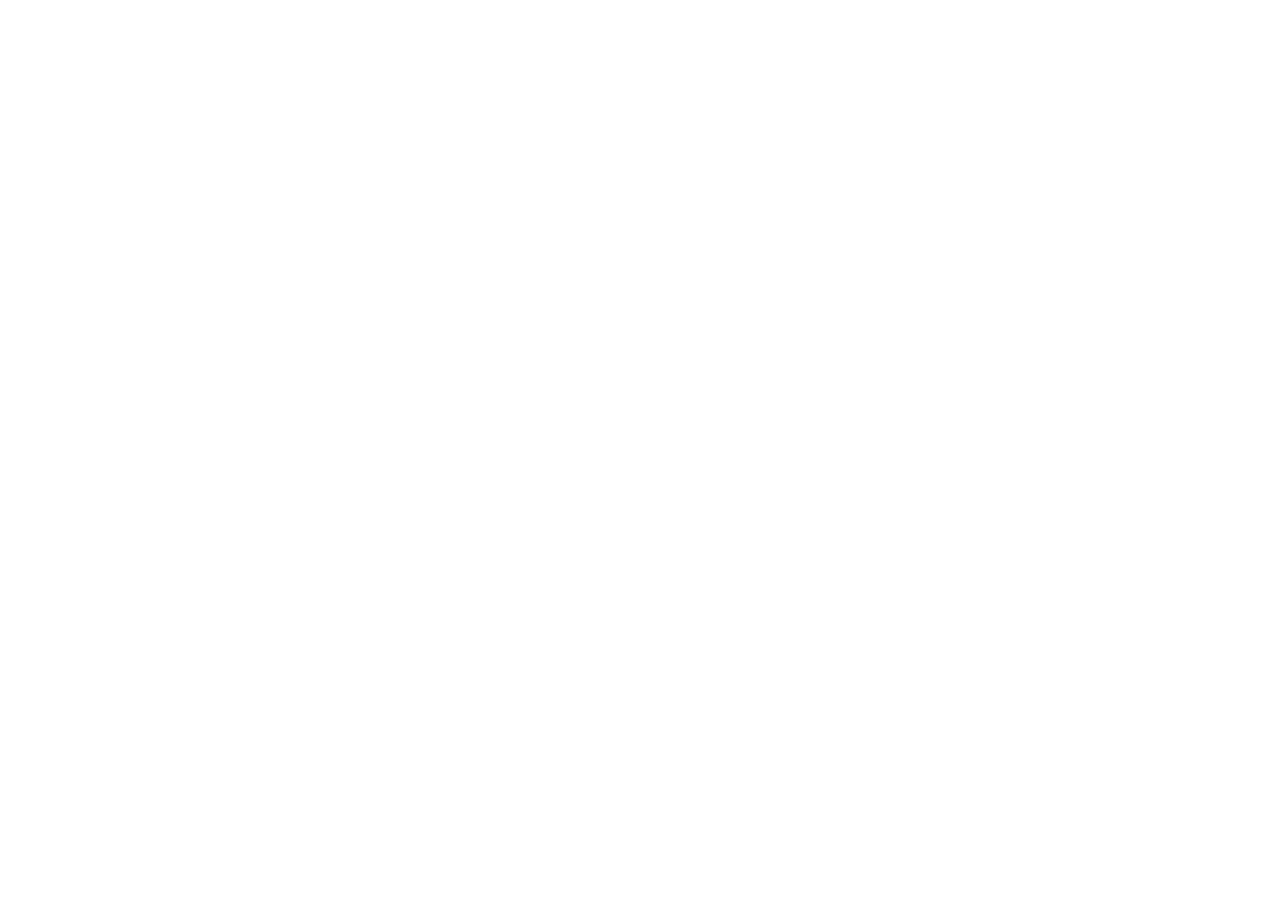
==== index.html @ 468853f8 "Add custom html for Tweet" ====
<html>
<head>
    <script charset="utf-8"
            src="https://platform.twitter.com/js/moment~timeline~tweet.c5f3e34dea9ac4de2fd04166771dcb02.js"></script>
    <script charset="utf-8" src="https://platform.twitter.com/js/tweet.73b7ab8a56ad3263cad8d36ba66467fc.js"></script>
</head>
<body>
<twitter-widget class="twitter-tweet twitter-tweet-rendered" id="twitter-widget-0"
                style="position: static; visibility: visible; display: block; transform: rotate(0deg); max-width: 100%; width: 500px; min-width: 220px; margin-top: 10px; margin-bottom: 10px;"
                data-tweet-id="1134031393971945473"></twitter-widget>
<script async="" src="https://platform.twitter.com/widgets.js" charset="utf-8"></script>

<style type="text/css">.SandboxRoot {
    display: none;
    max-height: 10000px;
}</style>
<div data-twitter-event-id="0" class="SandboxRoot env-bp-350" style="position: relative;">
    <div class="EmbeddedTweet EmbeddedTweet--cta js-clickToOpenTarget tweet-InformationCircle-widgetParent"
         data-click-to-open-target="https://twitter.com/snicoll/status/1134031393971945473"
         data-iframe-title="Twitter Tweet" data-scribe="page:tweet" id="twitter-widget-0" lang="en"
         data-twitter-event-id="1">


        <div class="EmbeddedTweet-tweetContainer">
            <div class="EmbeddedTweet-tweet">
                <blockquote class="Tweet h-entry js-tweetIdInfo subject expanded"
                            cite="https://twitter.com/snicoll/status/1134031393971945473"
                            data-tweet-id="1134031393971945473" data-scribe="section:subject">
                    <div class="Tweet-header">
                        <a class="TweetAuthor-avatar  Identity-avatar u-linkBlend" data-scribe="element:user_link"
                           href="https://twitter.com/snicoll" aria-label="Stéphane Nicoll (screen name: snicoll)"><img
                                class="Avatar" data-scribe="element:avatar"
                                data-src-2x="https://pbs.twimg.com/profile_images/1029102734467842055/J8WWSAXy_bigger.jpg"
                                alt=""
                                data-src-1x="https://pbs.twimg.com/profile_images/1029102734467842055/J8WWSAXy_normal.jpg"
                                src="https://pbs.twimg.com/profile_images/1029102734467842055/J8WWSAXy_normal.jpg"></a>


                        <div class="TweetAuthor js-inViewportScribingTarget" data-scribe="component:author">
                            <a class="TweetAuthor-link Identity u-linkBlend" data-scribe="element:user_link"
                               href="https://twitter.com/snicoll" aria-label="Stéphane Nicoll (screen name: snicoll)">
                                <div class="TweetAuthor-nameScreenNameContainer">
      <span class="TweetAuthor-decoratedName">
        <span class="TweetAuthor-name Identity-name customisable-highlight" title="Stéphane Nicoll"
              data-scribe="element:name">Stéphane Nicoll</span>
        
      </span>
                                    <span class="TweetAuthor-screenName Identity-screenName" title="@snicoll"
                                          data-scribe="element:screen_name" dir="ltr">@snicoll</span>
                                </div>
                            </a>
                        </div>

                        <div class="Tweet-brand">
                            <a href="https://twitter.com/snicoll/status/1134031393971945473" data-scribe="element:logo"><span
                                    class="FollowButton-bird"><div class="Icon Icon--twitter "
                                                                   aria-label="View on Twitter" title="View on Twitter"
                                                                   role="presentation"></div>
</span></a>
                        </div>
                    </div>
                    <div class="Tweet-body e-entry-content" data-scribe="component:tweet">

                        <div class="Tweet-target js-inViewportScribingTarget"></div>
                        <p class="Tweet-text e-entry-title" lang="en" dir="ltr">Vacation time in Canada next week! 3 days in Toronto then Cornwall for a short trip and finally Montreal with friends.<br><br>If you have suggestions for Toronto or Cornwall, fire away! <img
                                    class="Emoji Emoji--forText" src="https://abs.twimg.com/emoji/v2/72x72/1f64f.png"
                                    draggable="false" alt="🙏" title="Person with folded hands"
                                    aria-label="Emoji: Person with folded hands"></p>


                        <div class="TweetInfo">
                            <div class="TweetInfo-like">
                                <a class="TweetInfo-heart" title="Like"
                                   href="https://twitter.com/intent/like?tweet_id=1134031393971945473"
                                   data-scribe="component:actions">
                                    <div data-scribe="element:heart">
                                        <div class="Icon Icon--heart " aria-label="Like" title="Like" role="img"></div>
                                    </div>
                                    <span class="TweetInfo-heartStat" data-scribe="element:heart_count">5</span>
                                </a>
                            </div>
                            <div class="TweetInfo-timeGeo">

                                <a class="u-linkBlend u-url customisable-highlight long-permalink"
                                   data-datetime="2019-05-30T09:38:48+0000" data-scribe="element:full_timestamp"
                                   href="https://twitter.com/snicoll/status/1134031393971945473">


                                    <time class="dt-updated" datetime="2019-05-30T09:38:48+0000" pubdate=""
                                          title="Time posted: May 30, 2019 09:38:48 (UTC)">11:38 AM - May 30, 2019
                                    </time>
                                </a></div>
                            <div class="tweet-InformationCircle" data-scribe="element:notice"><a
                                    href="https://support.twitter.com/articles/20175256"
                                    class="Icon Icon--informationCircleWhite js-inViewportScribingTarget"
                                    title="Twitter Ads info and privacy"><span class="u-hiddenVisually">Twitter Ads info and privacy</span></a>
                            </div>
                        </div>

                    </div>
                </blockquote>
            </div>


        </div>

    </div>
    <div class="resize-sensor"
         style="position: absolute; left: 0px; top: 0px; right: 0px; bottom: 0px; overflow: hidden; z-index: -1; visibility: hidden;">
        <div class="resize-sensor-expand"
             style="position: absolute; left: 0; top: 0; right: 0; bottom: 0; overflow: hidden; z-index: -1; visibility: hidden;">
            <div style="position: absolute; left: 0px; top: 0px; transition: all 0s ease 0s; width: 510px; height: 241px;"></div>
        </div>
        <div class="resize-sensor-shrink"
             style="position: absolute; left: 0; top: 0; right: 0; bottom: 0; overflow: hidden; z-index: -1; visibility: hidden;">
            <div style="position: absolute; left: 0; top: 0; transition: 0s; width: 200%; height: 200%"></div>
        </div>
    </div>
</div>
</li>
<style type="text/css">@import url("https://platform.twitter.com/css/tweet.70d178496d6952c2c1b84d8c00695473.light.ltr.css");</style>
</html>
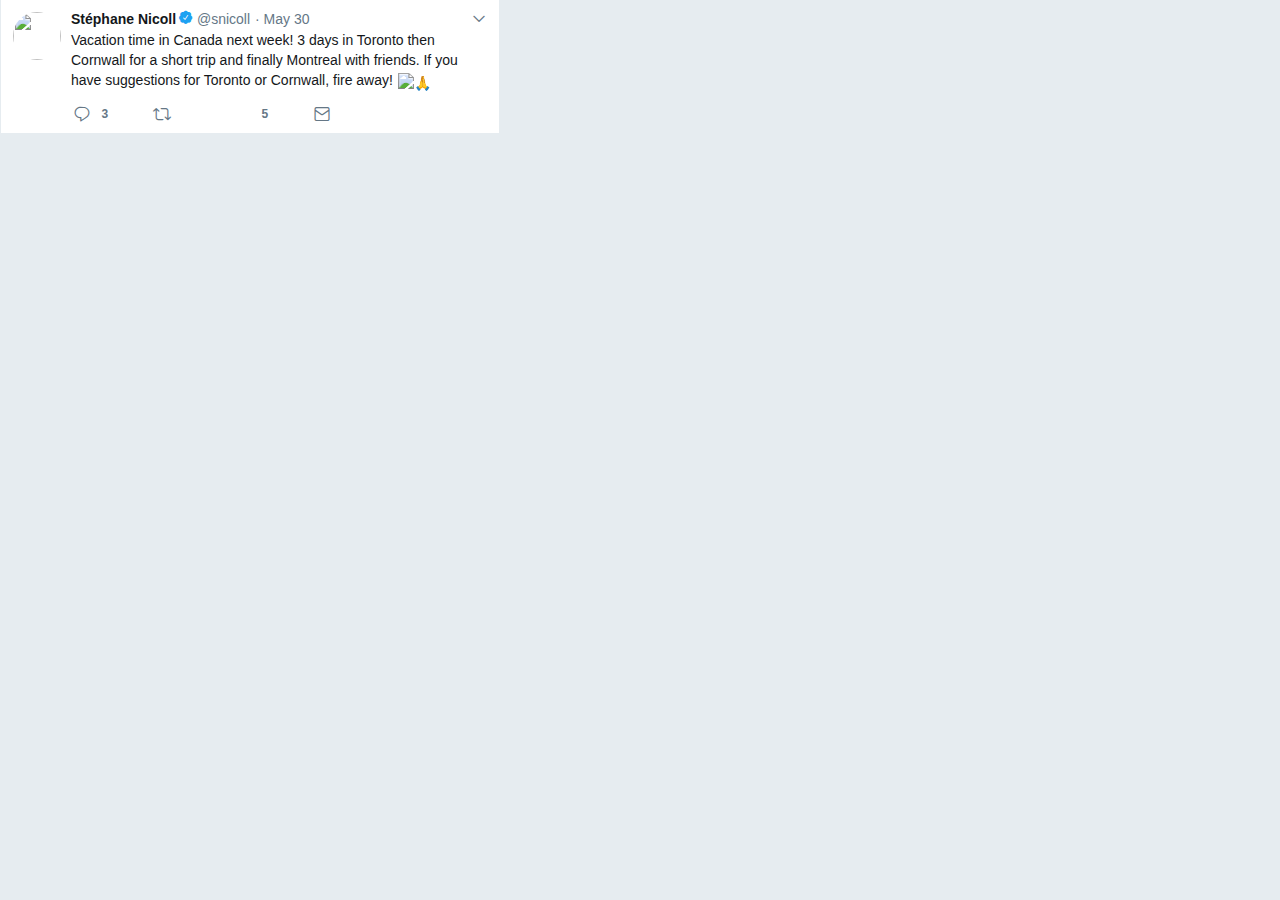
==== commit b3b56970: "Small modification to mockup" ====
--- a/index.html
+++ b/index.html
@@ -1,122 +1,247 @@
+<!DOCTYPE html>
 <html>
 <head>
-    <script charset="utf-8"
-            src="https://platform.twitter.com/js/moment~timeline~tweet.c5f3e34dea9ac4de2fd04166771dcb02.js"></script>
-    <script charset="utf-8" src="https://platform.twitter.com/js/tweet.73b7ab8a56ad3263cad8d36ba66467fc.js"></script>
+    <title>Twitter Post</title>
+        <link rel="stylesheet" type="text/css" href="Web_mockup/css/twitter_core.bundle.css">
+    <meta charset="UTF-8">
 </head>
-<body>
-<twitter-widget class="twitter-tweet twitter-tweet-rendered" id="twitter-widget-0"
-                style="position: static; visibility: visible; display: block; transform: rotate(0deg); max-width: 100%; width: 500px; min-width: 220px; margin-top: 10px; margin-bottom: 10px;"
-                data-tweet-id="1134031393971945473"></twitter-widget>
-<script async="" src="https://platform.twitter.com/widgets.js" charset="utf-8"></script>
-
-<style type="text/css">.SandboxRoot {
-    display: none;
-    max-height: 10000px;
-}</style>
-<div data-twitter-event-id="0" class="SandboxRoot env-bp-350" style="position: relative;">
-    <div class="EmbeddedTweet EmbeddedTweet--cta js-clickToOpenTarget tweet-InformationCircle-widgetParent"
-         data-click-to-open-target="https://twitter.com/snicoll/status/1134031393971945473"
-         data-iframe-title="Twitter Tweet" data-scribe="page:tweet" id="twitter-widget-0" lang="en"
-         data-twitter-event-id="1">
-
-
-        <div class="EmbeddedTweet-tweetContainer">
-            <div class="EmbeddedTweet-tweet">
-                <blockquote class="Tweet h-entry js-tweetIdInfo subject expanded"
-                            cite="https://twitter.com/snicoll/status/1134031393971945473"
-                            data-tweet-id="1134031393971945473" data-scribe="section:subject">
-                    <div class="Tweet-header">
-                        <a class="TweetAuthor-avatar  Identity-avatar u-linkBlend" data-scribe="element:user_link"
-                           href="https://twitter.com/snicoll" aria-label="Stéphane Nicoll (screen name: snicoll)"><img
-                                class="Avatar" data-scribe="element:avatar"
-                                data-src-2x="https://pbs.twimg.com/profile_images/1029102734467842055/J8WWSAXy_bigger.jpg"
-                                alt=""
-                                data-src-1x="https://pbs.twimg.com/profile_images/1029102734467842055/J8WWSAXy_normal.jpg"
-                                src="https://pbs.twimg.com/profile_images/1029102734467842055/J8WWSAXy_normal.jpg"></a>
-
-
-                        <div class="TweetAuthor js-inViewportScribingTarget" data-scribe="component:author">
-                            <a class="TweetAuthor-link Identity u-linkBlend" data-scribe="element:user_link"
-                               href="https://twitter.com/snicoll" aria-label="Stéphane Nicoll (screen name: snicoll)">
-                                <div class="TweetAuthor-nameScreenNameContainer">
-      <span class="TweetAuthor-decoratedName">
-        <span class="TweetAuthor-name Identity-name customisable-highlight" title="Stéphane Nicoll"
-              data-scribe="element:name">Stéphane Nicoll</span>
-        
-      </span>
-                                    <span class="TweetAuthor-screenName Identity-screenName" title="@snicoll"
-                                          data-scribe="element:screen_name" dir="ltr">@snicoll</span>
+<div style="width: 500px">
+    <ol class="stream-items js-navigable-stream" id="stream-items-id">
+        <li class="js-stream-item stream-item stream-item">
+            <div class="tweet js-stream-tweet js-actionable-tweet js-profile-popup-actionable dismissible-content original-tweet js-original-tweet dismissible-content">
+
+                <div class="content">
+
+                    <div class="stream-item-header">
+                        <a class="account-group js-account-group js-action-profile js-user-profile-link js-nav"
+                           href="/snicoll" data-user-id="14500641">
+                            <img class="avatar js-action-profile-avatar"
+                                 src="https://pbs.twimg.com/profile_images/1029102734467842055/J8WWSAXy_bigger.jpg"
+                                 alt="">
+                            <span class="FullNameGroup">
+      <strong class="fullname show-popup-with-id u-textTruncate " data-aria-label-part="">Stéphane Nicoll</strong><span>‏</span>
+                                <span class="UserBadges"><span class="Icon Icon--verified"><span class="u-hiddenVisually">Verified account</span></span></span>
+                                <span class="UserNameBreak">&nbsp;</span></span><span
+                                class="username u-dir u-textTruncate" dir="ltr" data-aria-label-part="">@<b>snicoll</b></span></a>
+
+
+                        <small class="time">
+                            <a href="/snicoll/status/1134031393971945473"
+                               class="tweet-timestamp js-permalink js-nav js-tooltip"
+                               data-conversation-id="1134031393971945473"
+                               data-original-title="2:38 AM - 30 May 2019"><span class="_timestamp js-short-timestamp "
+                                                                                 data-aria-label-part="last"
+                                                                                 data-time="1559209128"
+                                                                                 data-time-ms="1559209128000"
+                                                                                 data-long-form="true">May 30</span></a>
+                        </small>
+
+                        <div class="ProfileTweet-action ProfileTweet-action--more js-more-ProfileTweet-actions">
+                            <div class="dropdown">
+                                <button class="ProfileTweet-actionButton u-textUserColorHover dropdown-toggle js-dropdown-toggle"
+                                        type="button" aria-haspopup="true" id="menu-0">
+                                    <div class="IconContainer js-tooltip" data-original-title="More">
+                                        <span class="Icon Icon--caretDownLight Icon--small"></span>
+                                        <span class="u-hiddenVisually">More</span>
+                                    </div>
+                                </button>
+                                <div class="dropdown-menu is-autoCentered">
+                                    <div class="dropdown-caret">
+                                        <div class="caret-outer"></div>
+                                        <div class="caret-inner"></div>
+                                    </div>
+                                    <ul tabindex="-1" role="menu" aria-labelledby="menu-0" aria-hidden="true">
+
+                                        <li class="copy-link-to-tweet js-actionCopyLinkToTweet" role="presentation">
+                                            <button type="button" class="dropdown-link" role="menuitem">Copy link to
+                                                Tweet
+                                            </button>
+                                        </li>
+                                        <li class="embed-link js-actionEmbedTweet" data-nav="embed_tweet"
+                                            role="presentation">
+                                            <button type="button" class="dropdown-link" role="menuitem">Embed Tweet
+                                            </button>
+                                        </li>
+                                        <li class="mute-user-item" role="presentation">
+                                            <button type="button" class="dropdown-link" role="menuitem">Mute <span
+                                                    class="username u-dir u-textTruncate"
+                                                    dir="ltr">@<b>snicoll</b></span></button>
+                                        </li>
+                                        <li class="unmute-user-item" role="presentation">
+                                            <button type="button" class="dropdown-link">Unmute <span
+                                                    class="username u-dir u-textTruncate"
+                                                    dir="ltr">@<b>snicoll</b></span></button>
+                                        </li>
+
+                                        <li class="block-link js-actionBlock" data-nav="block" role="presentation">
+                                            <button type="button" class="dropdown-link" role="menuitem">Block <span
+                                                    class="username u-dir u-textTruncate"
+                                                    dir="ltr">@<b>snicoll</b></span></button>
+                                        </li>
+                                        <li class="unblock-link js-actionUnblock" data-nav="unblock"
+                                            role="presentation">
+                                            <button type="button" class="dropdown-link">Unblock <span
+                                                    class="username u-dir u-textTruncate"
+                                                    dir="ltr">@<b>snicoll</b></span></button>
+                                        </li>
+                                        <li class="report-link js-actionReport" data-nav="report" role="presentation">
+                                            <button type="button" class="dropdown-link" role="menuitem">
+
+
+                                                Report Tweet
+                                            </button>
+                                        </li>
+                                        <li role="presentation">
+                                            <button type="button" class="dropdown-link feedback-action action-prompt"
+                                                    data-feedback-type="DontLike"
+                                                    data-feedback-url="/2/timeline/feedback.json?feedback_type=DontLike&amp;action_metadata=FSQ5DAA%3D"
+                                                    role="menuitem">
+                                                Show less often
+                                            </button>
+                                        </li>
+                                        <li class="dropdown-divider" role="presentation"></li>
+                                        <li class="js-actionMomentMakerAddTweetToOtherMoment MomentMakerAddTweetToOtherMoment"
+                                            role="presentation" style="display: none;">
+                                            <button type="button" class="dropdown-link">Add to other Moment</button>
+                                        </li>
+                                        <li class="js-actionMomentMakerCreateMoment" role="presentation">
+                                            <button type="button" class="dropdown-link" role="menuitem">Add to new
+                                                Moment
+                                            </button>
+                                        </li>
+                                    </ul>
                                 </div>
-                            </a>
+
+                            </div>
+
                         </div>
 
-                        <div class="Tweet-brand">
-                            <a href="https://twitter.com/snicoll/status/1134031393971945473" data-scribe="element:logo"><span
-                                    class="FollowButton-bird"><div class="Icon Icon--twitter "
-                                                                   aria-label="View on Twitter" title="View on Twitter"
-                                                                   role="presentation"></div>
-</span></a>
-                        </div>
                     </div>
-                    <div class="Tweet-body e-entry-content" data-scribe="component:tweet">
-
-                        <div class="Tweet-target js-inViewportScribingTarget"></div>
-                        <p class="Tweet-text e-entry-title" lang="en" dir="ltr">Vacation time in Canada next week! 3 days in Toronto then Cornwall for a short trip and finally Montreal with friends.<br><br>If you have suggestions for Toronto or Cornwall, fire away! <img
+
+
+                    <div class="js-tweet-text-container">
+                        <p class="TweetTextSize  js-tweet-text tweet-text" lang="en" data-aria-label-part="0">Vacation time in Canada next week! 3 days in Toronto then Cornwall for a short trip and finally Montreal with friends. If you have suggestions for Toronto or Cornwall, fire away! <img
                                     class="Emoji Emoji--forText" src="https://abs.twimg.com/emoji/v2/72x72/1f64f.png"
                                     draggable="false" alt="🙏" title="Person with folded hands"
                                     aria-label="Emoji: Person with folded hands"></p>
-
-
-                        <div class="TweetInfo">
-                            <div class="TweetInfo-like">
-                                <a class="TweetInfo-heart" title="Like"
-                                   href="https://twitter.com/intent/like?tweet_id=1134031393971945473"
-                                   data-scribe="component:actions">
-                                    <div data-scribe="element:heart">
-                                        <div class="Icon Icon--heart " aria-label="Like" title="Like" role="img"></div>
-                                    </div>
-                                    <span class="TweetInfo-heartStat" data-scribe="element:heart_count">5</span>
-                                </a>
-                            </div>
-                            <div class="TweetInfo-timeGeo">
-
-                                <a class="u-linkBlend u-url customisable-highlight long-permalink"
-                                   data-datetime="2019-05-30T09:38:48+0000" data-scribe="element:full_timestamp"
-                                   href="https://twitter.com/snicoll/status/1134031393971945473">
-
-
-                                    <time class="dt-updated" datetime="2019-05-30T09:38:48+0000" pubdate=""
-                                          title="Time posted: May 30, 2019 09:38:48 (UTC)">11:38 AM - May 30, 2019
-                                    </time>
-                                </a></div>
-                            <div class="tweet-InformationCircle" data-scribe="element:notice"><a
-                                    href="https://support.twitter.com/articles/20175256"
-                                    class="Icon Icon--informationCircleWhite js-inViewportScribingTarget"
-                                    title="Twitter Ads info and privacy"><span class="u-hiddenVisually">Twitter Ads info and privacy</span></a>
-                            </div>
+                    </div>
+
+
+                    <div class="stream-item-footer">
+
+                        <div class="ProfileTweet-actionCountList u-hiddenVisually">
+
+
+    <span class="ProfileTweet-action--reply u-hiddenVisually">
+      <span class="ProfileTweet-actionCount" data-tweet-stat-count="3">
+        <span class="ProfileTweet-actionCountForAria" id="profile-tweet-action-reply-count-aria-1134031393971945473"
+              data-aria-label-part="">3 replies</span>
+      </span>
+    </span>
+                            <span class="ProfileTweet-action--retweet u-hiddenVisually">
+      <span class="ProfileTweet-actionCount" aria-hidden="true" data-tweet-stat-count="0">
+        <span class="ProfileTweet-actionCountForAria" id="profile-tweet-action-retweet-count-aria-1134031393971945473">0 retweets</span>
+      </span>
+    </span>
+                            <span class="ProfileTweet-action--favorite u-hiddenVisually">
+      <span class="ProfileTweet-actionCount" data-tweet-stat-count="5">
+        <span class="ProfileTweet-actionCountForAria" id="profile-tweet-action-favorite-count-aria-1134031393971945473"
+              data-aria-label-part="">5 likes</span>
+      </span>
+    </span>
                         </div>
 
+                        <div class="ProfileTweet-actionList js-actions" role="group" aria-label="Tweet actions">
+                            <div class="ProfileTweet-action ProfileTweet-action--reply">
+                                <button class="ProfileTweet-actionButton js-actionButton js-actionReply"
+                                        data-modal="ProfileTweet-reply" type="button"
+                                        aria-describedby="profile-tweet-action-reply-count-aria-1134031393971945473">
+                                    <div class="IconContainer js-tooltip" title="Reply">
+                                        <span class="Icon Icon--medium Icon--reply"></span>
+                                        <span class="u-hiddenVisually">Reply</span>
+                                    </div>
+                                    <span class="ProfileTweet-actionCount ">
+        <span class="ProfileTweet-actionCountForPresentation" aria-hidden="true">3</span>
+      </span>
+                                </button>
+                            </div>
+
+                            <div class="ProfileTweet-action ProfileTweet-action--retweet js-toggleState js-toggleRt">
+                                <button class="ProfileTweet-actionButton  js-actionButton js-actionRetweet"
+                                        data-modal="ProfileTweet-retweet" type="button"
+                                        aria-describedby="profile-tweet-action-retweet-count-aria-1134031393971945473">
+                                    <div class="IconContainer js-tooltip" data-original-title="Retweet">
+                                        <span class="Icon Icon--medium Icon--retweet"></span>
+                                        <span class="u-hiddenVisually">Retweet</span>
+                                    </div>
+                                    <span class="ProfileTweet-actionCount ProfileTweet-actionCount--isZero">
+    <span class="ProfileTweet-actionCountForPresentation" aria-hidden="true"></span>
+  </span>
+
+                                </button>
+                                <button class="ProfileTweet-actionButtonUndo js-actionButton js-actionRetweet"
+                                        data-modal="ProfileTweet-retweet" type="button">
+                                    <div class="IconContainer js-tooltip" title="Undo retweet">
+                                        <span class="Icon Icon--medium Icon--retweet"></span>
+                                        <span class="u-hiddenVisually">Retweeted</span>
+                                    </div>
+                                    <span class="ProfileTweet-actionCount ProfileTweet-actionCount--isZero">
+    <span class="ProfileTweet-actionCountForPresentation" aria-hidden="true"></span>
+  </span>
+
+                                </button>
+                            </div>
+
+
+                            <div class="ProfileTweet-action ProfileTweet-action--favorite js-toggleState">
+                                <button class="ProfileTweet-actionButton js-actionButton js-actionFavorite"
+                                        type="button"
+                                        aria-describedby="profile-tweet-action-favorite-count-aria-1134031393971945473">
+                                    <div class="IconContainer js-tooltip" title="Like">
+                                        <span role="presentation" class="Icon Icon--heart Icon--medium"></span>
+                                        <div class="HeartAnimation"></div>
+                                        <span class="u-hiddenVisually">Like</span>
+                                    </div>
+                                    <span class="ProfileTweet-actionCount">
+    <span class="ProfileTweet-actionCountForPresentation" aria-hidden="true">5</span>
+  </span>
+
+                                </button>
+                                <button class="ProfileTweet-actionButtonUndo ProfileTweet-action--unfavorite u-linkClean js-actionButton js-actionFavorite"
+                                        type="button">
+                                    <div class="IconContainer js-tooltip" title="Undo like">
+                                        <span role="presentation" class="Icon Icon--heart Icon--medium"></span>
+                                        <div class="HeartAnimation"></div>
+                                        <span class="u-hiddenVisually">Liked</span>
+                                    </div>
+                                    <span class="ProfileTweet-actionCount">
+    <span class="ProfileTweet-actionCountForPresentation" aria-hidden="true">5</span>
+  </span>
+
+                                </button>
+                            </div>
+
+                            <div class="ProfileTweet-action ProfileTweet-action--dm">
+                                <button class="ProfileTweet-actionButton u-textUserColorHover js-actionButton js-actionShareViaDM"
+                                        type="button" data-nav="share_tweet_dm">
+                                    <div class="IconContainer js-tooltip" title="Direct message">
+                                        <span class="Icon Icon--medium Icon--dm"></span>
+                                        <span class="u-hiddenVisually">Direct message</span>
+                                    </div>
+                                </button>
+                            </div>
+
+
+                        </div>
+
                     </div>
-                </blockquote>
+
+                </div>
+
             </div>
-
-
-        </div>
-
-    </div>
-    <div class="resize-sensor"
-         style="position: absolute; left: 0px; top: 0px; right: 0px; bottom: 0px; overflow: hidden; z-index: -1; visibility: hidden;">
-        <div class="resize-sensor-expand"
-             style="position: absolute; left: 0; top: 0; right: 0; bottom: 0; overflow: hidden; z-index: -1; visibility: hidden;">
-            <div style="position: absolute; left: 0px; top: 0px; transition: all 0s ease 0s; width: 510px; height: 241px;"></div>
-        </div>
-        <div class="resize-sensor-shrink"
-             style="position: absolute; left: 0; top: 0; right: 0; bottom: 0; overflow: hidden; z-index: -1; visibility: hidden;">
-            <div style="position: absolute; left: 0; top: 0; transition: 0s; width: 200%; height: 200%"></div>
-        </div>
-    </div>
+        </li>
+    </ol>
 </div>
-</li>
-<style type="text/css">@import url("https://platform.twitter.com/css/tweet.70d178496d6952c2c1b84d8c00695473.light.ltr.css");</style>
+
+</body>
 </html>
